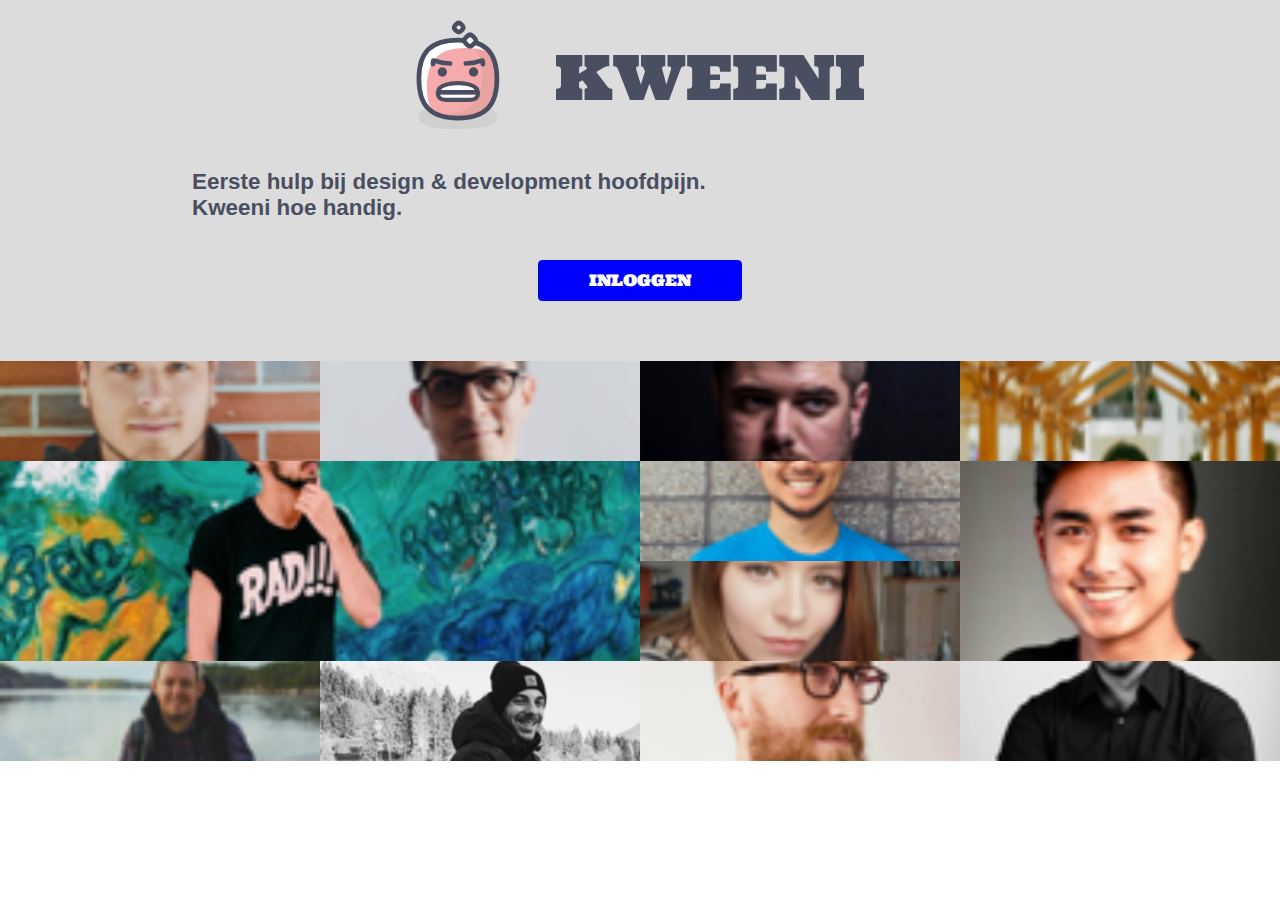
==== home.html @ 4c1cc855 "Created header on home for mobile" ====
<!DOCTYPE html>
<html lang="en">
<head>
    <meta charset="UTF-8">
    <meta name="viewport"
          content="width=device-width, user-scalable=no, initial-scale=1.0, maximum-scale=1.0, minimum-scale=1.0">
    <meta http-equiv="X-UA-Compatible" content="ie=edge">
    <link rel="stylesheet" href="style/ultra.ttf">
    <link rel="stylesheet" href="style/normalize.css">
    <link rel="stylesheet" href="style/style.css">
    <title>Kweeni - Eerste hulp bij design &amp; development hoofdpijn.</title>    
</head>
<body>
    <header class="home_header">
        <img class="home_logo" src="images/logo-xl.svg" alt="logo kweeni">
        <a href="kweeni.html" class="btn home_btn">Inloggen</a>
        <div class="home_containertitle">
            <h1 class="home_title">Eerste hulp bij design &amp; development hoofdpijn.</h1>
            <h1 class="home_title">Kweeni hoe handig.</h1>
        </div>        
        <div class="home_image1"></div>
        <div class="home_image2"></div>
        <div class="home_image3"></div>
        <div class="home_image4"></div>
        <div class="home_image5"></div>
        <div class="home_image6"></div>
        <div class="home_image7"></div>
        <div class="home_image8"></div>
        <div class="home_image9"></div>
        <div class="home_image10"></div>
        <div class="home_image11"></div>
        <div class="home_image12"></div>
    </header>
</body>
</html>
---- style/style.css ----
/* Edit style here */
@font-face {
    font-family: Ultra;
    src: url(ultra.ttf);
}

body {
    margin: 0;
    padding: 0;
}
/* header {
    display: grid;
    grid-template-columns: repeat(2, 1fr );
    justify-items: center;
    align-items: center;
    background-color: #494e61;
    grid-column-gap: 30%;
} */

.btn {
    font-family: Ultra;
    border: 1px solid blue;
    background-color: blue;
    color: #ffffff;
    text-decoration: none;
    padding: 10px 50px;
    border-radius: 4px;
    text-transform: uppercase;
}
.profile {
    display: grid;
    grid-template-columns: 1fr 1fr;
    align-items: center;
}
.username, .logout {
    text-align: right;
}

.username a {
    text-decoration: none;
    color: #99a0bb;
}

.logout a {
    color: #ee9d9d;
}
.profile img {
    height: 50px;
    width: 50px;
    padding: 15px;
    border-radius: 30%;
}

/* HOME PAGE */

.home_header {
    background-color: #DCDCDC;
    display: grid;
    grid-template-columns: repeat(4, minmax(100px, 1fr));
    width: 100%;
    height: 100%;
}

.home_title {
    color: #494E61;
    font-family: Arial;
    margin: 0;
}

.home_logo {
    grid-column: 1/-1;
    width: 35%;
    align-self: center;
    justify-self: center;
    padding: 20px;
}

.home_btn {
    grid-column: 1/-1;
    grid-row: 3 / span 1;
    justify-self: center;
    margin: 20px 0 60px 0;
}

.home_containertitle {
    grid-column: 1/-1;
    width: 70%;
    justify-self: center;
    font-size: .7em;
    padding: 20px 0;
}

.home_image1 {
    background-image: url(../images/user1.png);
}

.home_image2 {
    background-image: url(../images/user2.png);
}

.home_image3 {
    background-image: url(../images/user3.png);
}

.home_image4 {
    background-image: url(../images/user4.png);
}

.home_image5 {
    background-image: url(../images/user5.png);
}

.home_image6 {
    background-image: url(../images/user6.png);
}

.home_image7 {
    background-image: url(../images/user7.png);
}

.home_image8 {
    background-image: url(../images/user8.png);
}

.home_image9 {
    background-image: url(../images/user9.png);
}

.home_image10 {
    background-image: url(../images/user10.png);
}

.home_image11 {
    background-image: url(../images/user11.png);
}

.home_image12 {
    background-image: url(../images/user12.png);
}

.home_image1, .home_image2, .home_image3, .home_image4, .home_image6, .home_image7, .home_image8, .home_image9, .home_image10, .home_image11, .home_image12 {
    height: 100px;
    background-size: cover;
    background-position: center;
}

.home_image5 {
    grid-column: 1 / span 2;
    grid-row: 5 / span 2;
    background-size: cover;
    background-position: center;
}

.home_image7 {
    grid-column: 4 / span 1;
    grid-row: 5 / span 2;
    background-size: cover;
    background-position: center;
    height: 200px;
}
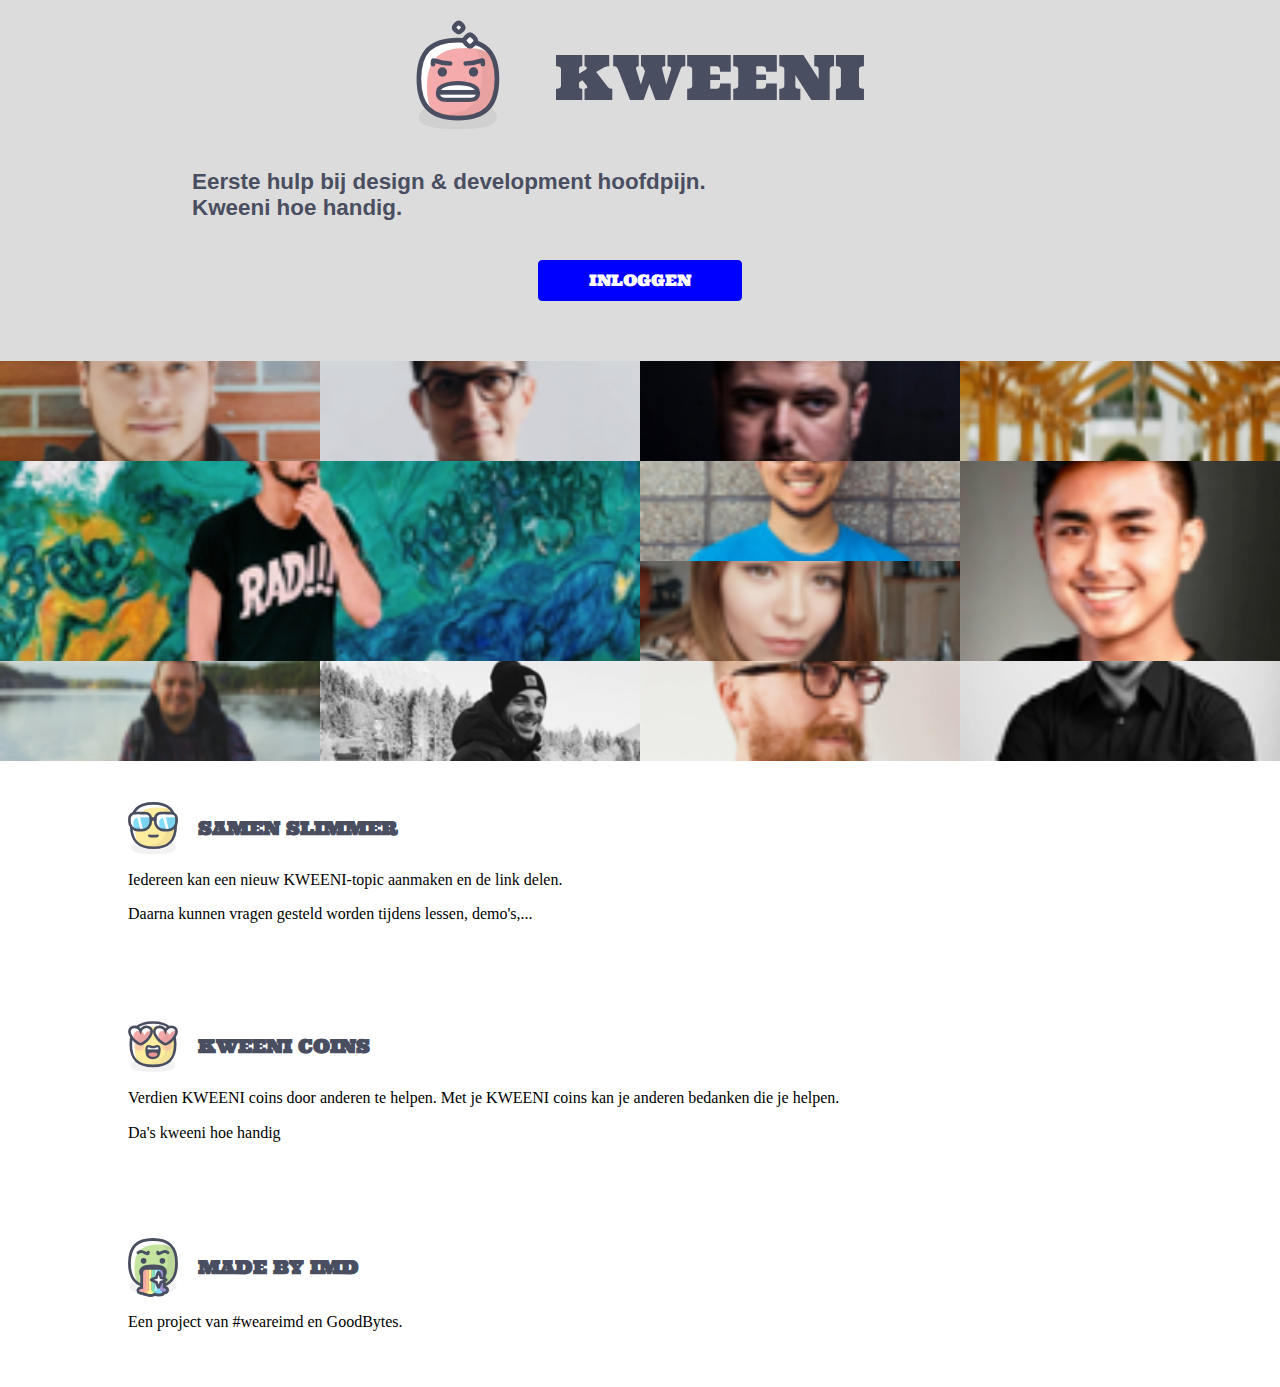
==== commit fe0c3830: "Added section with more info about kweeni, mobile only" ====
--- a/home.html
+++ b/home.html
@@ -31,5 +31,30 @@
         <div class="home_image11"></div>
         <div class="home_image12"></div>
     </header>
+    <section class="home_overkweni">
+        <div class="home_samenslimmer">
+            <div class="home_samenslimmer_title">
+                <img src="images/icon-cool.svg" alt="emoji">
+                <h2>Samen slimmer</h2>
+            </div>
+            <p>Iedereen kan een nieuw KWEENI-topic aanmaken en de link delen.</p>
+            <p>Daarna kunnen vragen gesteld worden tijdens lessen, demo's,...</p>
+        </div>
+        <div class="home_coins">
+            <div class="home_coins_title">
+                <img src="images/icon-love.svg" alt="emoji">
+                <h2>Kweeni Coins</h2>
+            </div>
+            <p>Verdien KWEENI coins door anderen te helpen. Met je KWEENI coins kan je anderen bedanken die je helpen.</p>
+            <p>Da's kweeni hoe handig</p>
+        </div>
+        <div class="home_imd">
+            <div class="home_imd_title">
+                <img src="images/icon-rainbow.svg" alt="emoji">
+                <h2>Made by IMD</h2>
+            </div>
+            <p>Een project van #weareimd en GoodBytes.</p>
+        </div>
+    </section>
 </body>
 </html>--- a/style/style.css
+++ b/style/style.css
@@ -56,7 +56,7 @@
 .home_header {
     background-color: #DCDCDC;
     display: grid;
-    grid-template-columns: repeat(4, minmax(100px, 1fr));
+    grid-template-columns: repeat(4, minmax(50px, 1fr));
     width: 100%;
     height: 100%;
 }
@@ -157,4 +157,31 @@
     background-size: cover;
     background-position: center;
     height: 200px;
+}
+
+.home_overkweni {
+    display: grid;
+}
+
+.home_coins_title, .home_samenslimmer_title, .home_imd_title {
+    color: #494E61;
+    text-transform: uppercase;
+    font-family: Ultra;
+    font-size: .8em;
+    display: flex;
+    align-items: center;
+}
+
+.home_samenslimmer, .home_coins, .home_imd {
+    width: 80%;
+    justify-self: center;
+    margin: 40px 0;
+}
+
+.home_overkweni h2 {
+    padding-left: 20px;
+}
+
+.home_overkweni img {
+    width: 50px;
 }